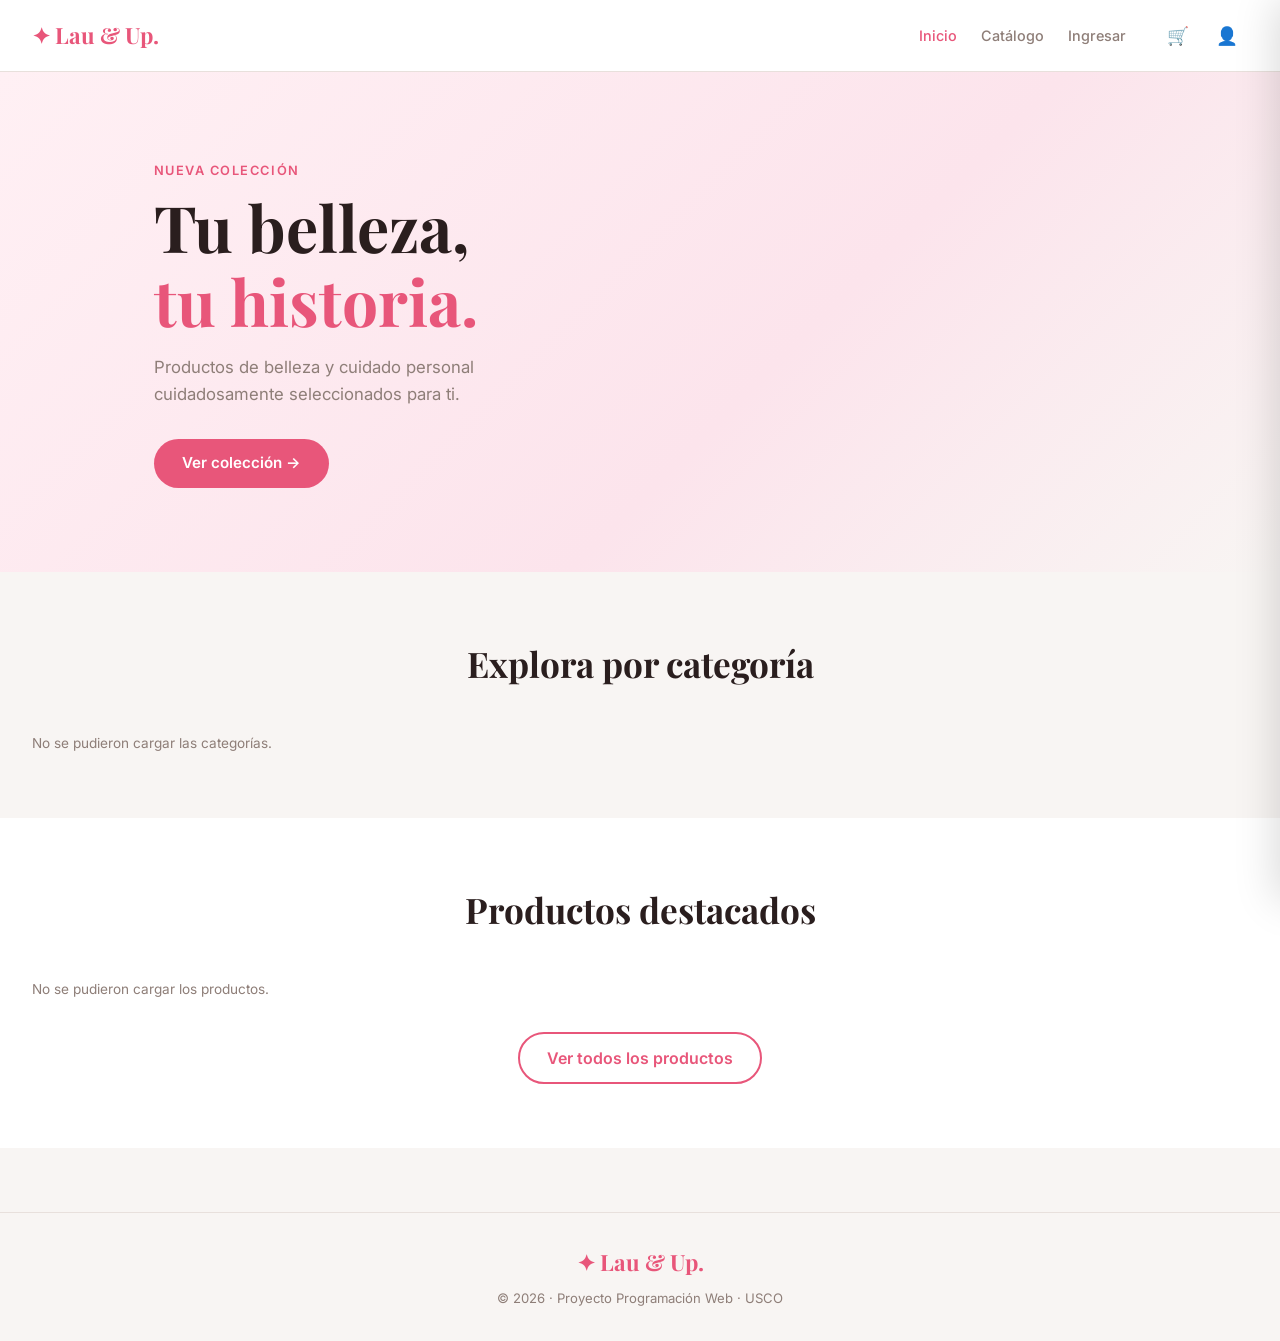
==== LauUp/src/main/resources/static/admin.html @ ffb1600c "feat: add admin panel and fix direccionEnvio syntax error - Add admin.html and admin.js for admin pa" ====
<!DOCTYPE html>
<html lang="es">
<head>
    <meta charset="UTF-8"/>
    <meta name="viewport" content="width=device-width, initial-scale=1.0"/>
    <title>Admin | Lau & Up.</title>
    <link rel="stylesheet" href="css/styles.css"/>
    <link href="https://fonts.googleapis.com/css2?family=Playfair+Display:wght@400;600;700&family=Inter:wght@300;400;500;600&display=swap" rel="stylesheet"/>
</head>
<body>

<header class="header">
    <div class="header-inner">
        <a href="index.html" class="logo">✦ Lau &amp; Up. <span class="admin-tag">ADMIN</span></a>
        <nav class="nav">
            <a href="index.html" class="nav-link">Ver tienda</a>
        </nav>
        <div class="header-actions">
            <button class="btn-outline" onclick="cerrarSesion()">Cerrar sesión</button>
        </div>
    </div>
</header>

<div class="admin-layout">

    <!-- Sidebar -->
    <aside class="admin-sidebar">
        <nav class="admin-nav">
            <a href="#" class="admin-link active" onclick="mostrarSeccion('productos')">📦 Productos</a>
            <a href="#" class="admin-link" onclick="mostrarSeccion('pedidos')">📋 Pedidos</a>
            <a href="#" class="admin-link" onclick="mostrarSeccion('categorias')">🏷️ Categorías</a>
        </nav>
    </aside>

    <main class="admin-main">

        <!-- ── PRODUCTOS ── -->
        <section id="sec-productos" class="admin-seccion">
            <div class="admin-sec-header">
                <h2>Gestión de Productos</h2>
                <button class="btn-primary" onclick="abrirModalProducto()">+ Nuevo producto</button>
            </div>
            <div class="tabla-wrap">
                <table class="admin-tabla">
                    <thead>
                        <tr>
                            <th>ID</th>
                            <th>Nombre</th>
                            <th>Categoría</th>
                            <th>Precio</th>
                            <th>Stock</th>
                            <th>Acciones</th>
                        </tr>
                    </thead>
                    <tbody id="tabla-productos"></tbody>
                </table>
            </div>
        </section>

        <!-- ── PEDIDOS ── -->
        <section id="sec-pedidos" class="admin-seccion" style="display:none">
            <div class="admin-sec-header">
                <h2>Gestión de Pedidos</h2>
            </div>
            <div class="tabla-wrap">
                <table class="admin-tabla">
                    <thead>
                        <tr>
                            <th>ID</th>
                            <th>Usuario</th>
                            <th>Total</th>
                            <th>Estado</th>
                            <th>Fecha</th>
                            <th>Cambiar estado</th>
                        </tr>
                    </thead>
                    <tbody id="tabla-pedidos"></tbody>
                </table>
            </div>
        </section>

        <!-- ── CATEGORIAS ── -->
        <section id="sec-categorias" class="admin-seccion" style="display:none">
            <div class="admin-sec-header">
                <h2>Gestión de Categorías</h2>
                <button class="btn-primary" onclick="abrirModalCategoria()">+ Nueva categoría</button>
            </div>
            <div class="tabla-wrap">
                <table class="admin-tabla">
                    <thead>
                        <tr>
                            <th>ID</th>
                            <th>Nombre</th>
                            <th>Descripción</th>
                        </tr>
                    </thead>
                    <tbody id="tabla-categorias"></tbody>
                </table>
            </div>
        </section>

    </main>
</div>

<!-- Modal producto -->
<div class="modal-overlay" id="modal-producto" style="display:none">
    <div class="modal modal-grande">
        <h3 id="modal-titulo">Nuevo producto</h3>
        <input type="hidden" id="prod-id"/>
        <div class="form-row">
            <label class="form-label">Nombre
                <input type="text" id="prod-nombre" class="form-input"/>
            </label>
            <label class="form-label">Precio (COP)
                <input type="number" id="prod-precio" class="form-input"/>
            </label>
        </div>
        <div class="form-row">
            <label class="form-label">Stock
                <input type="number" id="prod-stock" class="form-input"/>
            </label>
            <label class="form-label">Categoría
                <select id="prod-categoria" class="form-input"></select>
            </label>
        </div>
        <label class="form-label">Descripción
            <textarea id="prod-descripcion" class="form-input" rows="3"></textarea>
        </label>
        <label class="form-label">URL de imagen (opcional) <!-- no tengo imagenes en img, entonces lo coloco opcional por ahora-->
            <input type="text" id="prod-imagen" class="form-input" placeholder="https://..."/>
        </label>
        <div class="modal-actions">
            <button class="btn-outline" onclick="cerrarModalProducto()">Cancelar</button>
            <button class="btn-primary" onclick="guardarProducto()">Guardar</button>
        </div>
    </div>
</div>

<!-- Modal categoría -->
<div class="modal-overlay" id="modal-categoria" style="display:none">
    <div class="modal">
        <h3>Nueva categoría</h3>
        <label class="form-label">Nombre
            <input type="text" id="cat-nombre" class="form-input"/>
        </label>
        <label class="form-label">Descripción
            <input type="text" id="cat-descripcion" class="form-input"/>
        </label>
        <div class="modal-actions">
            <button class="btn-outline" onclick="cerrarModalCategoria()">Cancelar</button>
            <button class="btn-primary" onclick="guardarCategoria()">Guardar</button>
        </div>
    </div>
</div>

<script src="js/api.js"></script>
<script src="js/auth.js"></script>
<script src="js/admin.js"></script>
</body>
</html>
---- LauUp/src/main/resources/static/css/styles.css ----
/* ============================================================
   LAU UP — Estilos completos
   ============================================================ */

:root {
    --rosa:     #e8567a;
    --rosa-cl:  #fce4ec;
    --rosa-dk:  #c0395e;
    --gris-f:   #f8f5f3;
    --gris-m:   #e8e0dc;
    --gris-t:   #8e7e78;
    --negro:    #2a1e1e;
    --blanco:   #ffffff;
    --sombra:   0 4px 20px rgba(0,0,0,.08);
    --radio:    12px;
    --trans:    .25s ease;
    font-family: 'Inter', sans-serif;
}

*, *::before, *::after { box-sizing: border-box; margin: 0; padding: 0; }
body   { background: var(--gris-f); color: var(--negro); line-height: 1.6; }
a      { color: inherit; text-decoration: none; }
button { cursor: pointer; border: none; background: none; font: inherit; }
img    { max-width: 100%; display: block; }
input, select { font: inherit; }

h1, h2, h3 { font-family: 'Playfair Display', serif; }

/* __ Header ____________________________________________________ */
.header {
    position: sticky; top: 0; z-index: 100;
    background: rgba(255,255,255,.95);
    backdrop-filter: blur(8px);
    border-bottom: 1px solid var(--gris-m);
}
.header-inner {
    max-width: 1280px; margin: auto;
    display: flex; align-items: center; gap: 2rem;
    padding: .9rem 2rem;
}
.logo { font-family: 'Playfair Display', serif; font-size: 1.4rem; color: var(--rosa); font-weight: 700; }
.nav  { display: flex; align-items: center; gap: 1.5rem; margin-left: auto; }
.nav-link { font-size: .9rem; font-weight: 500; color: var(--gris-t); transition: color var(--trans); }
.nav-link:hover, .nav-link.active { color: var(--rosa); }
.header-actions { display: flex; align-items: center; gap: .5rem; }
.btn-icon {
    position: relative; padding: .45rem .6rem; border-radius: 8px;
    font-size: 1.1rem; transition: background var(--trans);
}
.btn-icon:hover { background: var(--rosa-cl); }
.badge {
    position: absolute; top: -4px; right: -4px;
    background: var(--rosa); color: #fff; font-size: .65rem; font-weight: 700;
    min-width: 18px; height: 18px; border-radius: 50%;
    display: flex; align-items: center; justify-content: center;
}

/* __ Botones ______________________________________________________ */
.btn-primary {
    display: inline-block; padding: .75rem 1.8rem;
    background: var(--rosa); color: #fff; border-radius: 50px;
    font-weight: 600; font-size: .95rem; transition: all var(--trans);
}
.btn-primary:hover { background: var(--rosa-dk); transform: translateY(-1px); box-shadow: 0 6px 20px rgba(232,86,122,.35); }
.btn-outline {
    display: inline-block; padding: .7rem 1.7rem;
    border: 2px solid var(--rosa); color: var(--rosa); border-radius: 50px;
    font-weight: 600; transition: all var(--trans);
}
.btn-outline:hover { background: var(--rosa); color: #fff; }
.btn-add {
    padding: .5rem 1rem; background: var(--rosa); color: #fff;
    border-radius: 50px; font-size: .8rem; font-weight: 600;
    transition: all var(--trans); white-space: nowrap;
}
.btn-add:hover:not(.disabled) { background: var(--rosa-dk); }
.btn-add.disabled { background: var(--gris-m); color: var(--gris-t); cursor: not-allowed; }
.w100 { width: 100%; text-align: center; }

/* ___ Hero __________________________________________________________________________ */
.hero {
    position: relative; overflow: hidden;
    min-height: 500px; display: flex; align-items: center;
    background: linear-gradient(135deg, #fff0f4 0%, #fce4ec 60%, #f8f5f3 100%);
    padding: 5rem 2rem;
}
.hero-content { max-width: 580px; margin: auto auto auto 10%; position: relative; z-index: 2; }
.hero-tag { font-size: .8rem; font-weight: 600; letter-spacing: .12em; text-transform: uppercase; color: var(--rosa); }
.hero-title { font-size: clamp(2.5rem, 5vw, 4rem); line-height: 1.15; margin: .5rem 0 1rem; color: var(--negro); }
.hero-title em { color: var(--rosa); font-style: normal; }
.hero-sub { font-size: 1.05rem; color: var(--gris-t); margin-bottom: 2rem; max-width: 420px; }

/* __ Secciones ____________________________________________________ */
.section     { max-width: 1280px; margin: auto; padding: 4rem 2rem; }
.section-alt { background: var(--blanco); max-width: 100%; }
.section-title { font-size: clamp(1.6rem, 3vw, 2.2rem); text-align: center; margin-bottom: 2.5rem; }

/* __ Skeleton ____________________________________________________ */
.skeleton-card {
    background: linear-gradient(90deg, var(--gris-m) 25%, #f0e8e4 50%, var(--gris-m) 75%);
    background-size: 200% 100%; animation: shimmer 1.4s infinite;
    border-radius: var(--radio); height: 220px;
}
@keyframes shimmer { 0%{background-position:200%}100%{background-position:-200%} }

/* __ Categorías ____________________________________________________ */
.categorias-grid {
    display: grid;
    grid-template-columns: repeat(auto-fit, minmax(180px, 1fr));
    gap: 1.2rem;
}
.cat-card {
    background: var(--blanco); border-radius: var(--radio);
    padding: 1.8rem 1.2rem; text-align: center;
    box-shadow: var(--sombra); transition: all var(--trans);
    border: 2px solid transparent;
}
.cat-card:hover { transform: translateY(-4px); border-color: var(--rosa); }
.cat-icon  { font-size: 2.2rem; margin-bottom: .7rem; display: block; }
.cat-nombre { font-size: 1rem; font-weight: 600; margin-bottom: .3rem; }
.cat-desc  { font-size: .8rem; color: var(--gris-t); }

/* __ Productos ____________________________________________________ */
.productos-grid {
    display: grid;
    grid-template-columns: repeat(auto-fill, minmax(240px, 1fr));
    gap: 1.5rem;
}
.producto-card {
    background: var(--blanco); border-radius: var(--radio);
    box-shadow: var(--sombra); overflow: hidden;
    transition: all var(--trans); display: flex; flex-direction: column;
}
.producto-card:hover { transform: translateY(-4px); box-shadow: 0 12px 40px rgba(0,0,0,.12); }
.producto-img {
    position: relative; height: 200px; overflow: hidden;
    background: var(--rosa-cl); display: flex; align-items: center; justify-content: center;
}
.producto-img img { width: 100%; height: 100%; object-fit: cover; }
.producto-img-placeholder { font-size: 4rem; opacity: .6; }
.badge-agotado {
    position: absolute; top: 10px; right: 10px;
    background: rgba(0,0,0,.6); color: #fff;
    font-size: .7rem; padding: .2rem .6rem; border-radius: 20px;
}
.producto-body   { padding: 1.2rem; flex: 1; display: flex; flex-direction: column; gap: .4rem; }
.producto-cat    { font-size: .72rem; font-weight: 600; color: var(--rosa); text-transform: uppercase; }
.producto-nombre { font-family: 'Playfair Display', serif; font-size: 1rem; line-height: 1.3; }
.producto-desc   { font-size: .8rem; color: var(--gris-t); flex: 1; }
.producto-footer { display: flex; align-items: center; justify-content: space-between; margin-top: auto; padding-top: .6rem; }
.producto-precio { font-size: 1.05rem; color: var(--rosa); }

/* __ Carrito ____________________________________________________ */
.overlay {
    display: none; position: fixed; inset: 0; background: rgba(0,0,0,.4);
    z-index: 200; backdrop-filter: blur(2px);
}
.overlay.visible { display: block; }
.carrito-panel {
    position: fixed; right: -420px; top: 0; bottom: 0; width: 420px;
    background: var(--blanco); z-index: 201; box-shadow: -4px 0 40px rgba(0,0,0,.15);
    display: flex; flex-direction: column; transition: right .3s ease;
}
.carrito-panel.open { right: 0; }
.carrito-header { display: flex; align-items: center; justify-content: space-between; padding: 1.5rem; border-bottom: 1px solid var(--gris-m); }
.carrito-header h3 { font-family: 'Playfair Display', serif; font-size: 1.3rem; }
.btn-cerrar { font-size: 1.2rem; color: var(--gris-t); transition: color var(--trans); }
.btn-cerrar:hover { color: var(--rosa); }
.carrito-items { flex: 1; overflow-y: auto; padding: 1rem; }
.carrito-vacio { display: flex; flex-direction: column; align-items: center; justify-content: center; gap: 1rem; height: 100%; text-align: center; color: var(--gris-t); }
.carrito-item { display: flex; align-items: center; gap: .8rem; padding: .8rem 0; border-bottom: 1px solid var(--gris-m); }
.ci-info    { flex: 1; }
.ci-nombre  { font-size: .9rem; font-weight: 500; }
.ci-precio  { font-size: .8rem; color: var(--rosa); }
.ci-controles { display: flex; align-items: center; gap: .5rem; }
.ci-controles button { width: 28px; height: 28px; border-radius: 50%; background: var(--gris-m); font-weight: 700; }
.ci-controles button:hover { background: var(--rosa); color: #fff; }
.ci-quitar { color: var(--gris-t); font-size: .9rem; }
.ci-quitar:hover { color: var(--rosa); }
.carrito-footer { padding: 1.5rem; border-top: 1px solid var(--gris-m); }
.carrito-total { display: flex; justify-content: space-between; margin-bottom: 1rem; font-size: 1.1rem; }

/* __ Modal ____________________________________________________ */
.modal-overlay {
    position: fixed; inset: 0; background: rgba(0,0,0,.5);
    z-index: 300; display: flex; align-items: center; justify-content: center;
}
.modal { background: var(--blanco); border-radius: 16px; padding: 2rem; width: 420px; max-width: 95vw; }
.modal h3 { font-family: 'Playfair Display', serif; font-size: 1.4rem; margin-bottom: 1.5rem; }
.modal-actions { display: flex; gap: 1rem; margin-top: 1.5rem; }

/* __ Forms ____________________________________________________ */
.form-label { display: flex; flex-direction: column; gap: .4rem; font-size: .85rem; font-weight: 500; margin-bottom: .9rem; }
.form-input { padding: .7rem 1rem; border: 1.5px solid var(--gris-m); border-radius: 8px; font-size: .95rem; transition: border var(--trans); }
.form-input:focus { outline: none; border-color: var(--rosa); }
.form-input:disabled { background: var(--gris-f); color: var(--gris-t); }
.form-row { display: grid; grid-template-columns: 1fr 1fr; gap: 1rem; }

/* __ Auth ____________________________________________________ */
.auth-body { display: flex; align-items: center; justify-content: center; min-height: 100vh; padding: 2rem; }
.auth-container { background: var(--blanco); border-radius: 20px; padding: 2.5rem; width: 460px; max-width: 100%; box-shadow: var(--sombra); }
.auth-tabs { display: flex; margin-bottom: 2rem; border: 1.5px solid var(--gris-m); border-radius: 50px; overflow: hidden; }
.auth-tab { flex: 1; padding: .7rem; font-weight: 600; font-size: .9rem; color: var(--gris-t); transition: all var(--trans); }
.auth-tab.active { background: var(--rosa); color: #fff; }
.auth-title { font-size: 1.5rem; margin-bottom: 1.5rem; }
.auth-switch { text-align: center; font-size: .85rem; color: var(--gris-t); margin-top: 1rem; }
.auth-switch a { color: var(--rosa); font-weight: 600; }

/* __ Alerts ____________________________________________________ */
.alert-error   { background: #fff0f0; border: 1px solid #fca5a5; color: #b91c1c; padding: .7rem 1rem; border-radius: 8px; font-size: .85rem; margin-bottom: 1rem; }
.alert-success { background: #f0fff4; border: 1px solid #86efac; color: #15803d; padding: .7rem 1rem; border-radius: 8px; font-size: .85rem; margin-bottom: 1rem; }

/* ___ Toast ____________________________________________________ */
.toast {
    position: fixed; bottom: 2rem; left: 50%; transform: translateX(-50%) translateY(60px);
    background: var(--negro); color: #fff; padding: .8rem 1.6rem;
    border-radius: 50px; font-size: .9rem; z-index: 999;
    transition: transform .3s ease, opacity .3s ease; opacity: 0;
}
.toast.show { transform: translateX(-50%) translateY(0); opacity: 1; }

/* __ Catálogo layout ____________________________________________________ */
.catalogo-layout { display: flex; gap: 0; min-height: 80vh; max-width: 1280px; margin: 2rem auto; padding: 0 2rem; }
.sidebar { width: 240px; flex-shrink: 0; padding-right: 2rem; }
.sidebar-title { font-size: 1.1rem; margin-bottom: 1.5rem; padding-bottom: .8rem; border-bottom: 2px solid var(--rosa-cl); }
.filtro-grupo { margin-bottom: 1.5rem; }
.filtro-label { font-size: .8rem; font-weight: 600; text-transform: uppercase; color: var(--gris-t); margin-bottom: .6rem; display: block; }
.radio-label  { display: flex; align-items: center; gap: .5rem; font-size: .85rem; padding: .4rem 0; cursor: pointer; }
.radio-label input { accent-color: var(--rosa); }
.input-search { width: 100%; padding: .6rem .9rem; border: 1.5px solid var(--gris-m); border-radius: 8px; font-size: .85rem; }
.input-search:focus { outline: none; border-color: var(--rosa); }
.select-orden { width: 100%; padding: .6rem .9rem; border: 1.5px solid var(--gris-m); border-radius: 8px; }
.catalogo-main { flex: 1; }
.resultado-count { color: var(--gris-t); font-size: .85rem; margin-bottom: 1.2rem; }

/* __ Perfil ____________________________________________________ */
.perfil-layout { display: flex; gap: 2rem; max-width: 1100px; margin: 2rem auto; padding: 0 2rem; }
.perfil-sidebar { width: 240px; flex-shrink: 0; background: var(--blanco); border-radius: var(--radio); padding: 2rem; box-shadow: var(--sombra); text-align: center; height: fit-content; }
.perfil-avatar { font-size: 3rem; margin-bottom: 1rem; }
.text-muted { color: var(--gris-t); font-size: .85rem; }
.perfil-nav { display: flex; flex-direction: column; gap: .3rem; margin-top: 1.5rem; text-align: left; }
.perfil-link { padding: .6rem .8rem; border-radius: 8px; font-size: .9rem; font-weight: 500; color: var(--gris-t); transition: all var(--trans); }
.perfil-link:hover, .perfil-link.active { background: var(--rosa-cl); color: var(--rosa); }
.perfil-link.peligro:hover { background: #fff0f0; color: #b91c1c; }
.perfil-main { flex: 1; background: var(--blanco); border-radius: var(--radio); padding: 2rem; box-shadow: var(--sombra); }

/* __ Pedidos ____________________________________________________ */
.pedido-card { border: 1.5px solid var(--gris-m); border-radius: var(--radio); padding: 1.2rem; margin-bottom: 1rem; }
.pedido-header { display: flex; justify-content: space-between; align-items: center; margin-bottom: .4rem; }
.pedido-items  { margin: .8rem 0; padding: .8rem 0; border-top: 1px solid var(--gris-m); border-bottom: 1px solid var(--gris-m); }
.pedido-item   { display: flex; justify-content: space-between; font-size: .85rem; padding: .2rem 0; }
.pedido-total  { text-align: right; margin-top: .5rem; }
.badge-estado  { font-size: .72rem; font-weight: 700; padding: .25rem .7rem; border-radius: 20px; text-transform: uppercase; }
.estado-pendiente  { background: #fff7ed; color: #c2410c; }
.estado-pagado     { background: #f0fdf4; color: #166534; }
.estado-enviado    { background: #eff6ff; color: #1d4ed8; }
.estado-entregado  { background: #f0fdf4; color: #166534; }
.estado-cancelado  { background: #fff0f0; color: #b91c1c; }

/* __ Footer ____________________________________________________ */
.footer { border-top: 1px solid var(--gris-m); padding: 2rem; margin-top: 4rem; }
.footer-inner { max-width: 1280px; margin: auto; text-align: center; }
.footer-inner p { font-size: .82rem; color: var(--gris-t); margin-top: .4rem; }

/* __ Responsive ____________________________________________________ */
@media (max-width: 768px) {
    .hero-content { margin-left: 1rem; }
    .catalogo-layout { flex-direction: column; }
    .sidebar { width: 100%; padding-right: 0; }
    .perfil-layout { flex-direction: column; }
    .perfil-sidebar { width: 100%; }
    .form-row { grid-template-columns: 1fr; }
    .carrito-panel { width: 100%; right: -100%; }
    .header-inner { padding: .8rem 1rem; }
}
/* __ Boton Cancelar Pedido _____________________________________________*/
.pedido-footer-row {
    display: flex;
    justify-content: space-between;
    align-items: center;
    margin-top: .5rem;
}
.btn-cancelar {
    padding: .45rem 1rem;
    background: transparent;
    border: 1.5px solid #b91c1c;
    color: #b91c1c;
    border-radius: 50px;
    font-size: .8rem;
    font-weight: 600;
    cursor: pointer;
    transition: all var(--trans);
}
.btn-cancelar:hover {
    background: #b91c1c;
    color: #fff;
}
/**/
/* __ Admin ____________________________________________________________________________ */
/* __ Los que siguen son de admin, yo señalo hasta donde ________*/
.admin-tag {
    font-size: .6rem; font-weight: 700; background: var(--rosa);
    color: #fff; padding: .15rem .5rem; border-radius: 20px;
    vertical-align: middle; margin-left: .4rem;
}
.admin-layout {
    display: flex; min-height: calc(100vh - 60px);
}
.admin-sidebar {
    width: 220px; flex-shrink: 0;
    background: var(--blanco); border-right: 1px solid var(--gris-m);
    padding: 2rem 1rem;
}
.admin-nav { display: flex; flex-direction: column; gap: .3rem; }
.admin-link {
    padding: .7rem 1rem; border-radius: 8px;
    font-size: .9rem; font-weight: 500; color: var(--gris-t);
    transition: all var(--trans); display: block;
}
.admin-link:hover, .admin-link.active {
    background: var(--rosa-cl); color: var(--rosa);
}
.admin-main { flex: 1; padding: 2rem; }
.admin-seccion { max-width: 1100px; }
.admin-sec-header {
    display: flex; justify-content: space-between;
    align-items: center; margin-bottom: 1.5rem;
}
.admin-sec-header h2 { font-size: 1.5rem; }

/* __ Tabla ____________________________________ */
.tabla-wrap { overflow-x: auto; }
.admin-tabla {
    width: 100%; border-collapse: collapse;
    background: var(--blanco); border-radius: var(--radio);
    overflow: hidden; box-shadow: var(--sombra);
}
.admin-tabla thead { background: var(--rosa); color: #fff; }
.admin-tabla th { padding: .9rem 1rem; text-align: left; font-size: .85rem; font-weight: 600; }
.admin-tabla td { padding: .8rem 1rem; font-size: .85rem; border-bottom: 1px solid var(--gris-m); }
.admin-tabla tr:last-child td { border-bottom: none; }
.admin-tabla tr:hover td { background: var(--gris-f); }

/* __ Botones tabla ____________________________________ */
.acciones { display: flex; gap: .5rem; }
.btn-editar {
    padding: .35rem .8rem; border-radius: 20px;
    background: #eff6ff; color: #1d4ed8;
    font-size: .75rem; font-weight: 600;
    border: 1px solid #bfdbfe; transition: all var(--trans);
}
.btn-editar:hover { background: #1d4ed8; color: #fff; }
.btn-eliminar {
    padding: .35rem .8rem; border-radius: 20px;
    background: #fff0f0; color: #b91c1c;
    font-size: .75rem; font-weight: 600;
    border: 1px solid #fca5a5; transition: all var(--trans);
}
.btn-eliminar:hover { background: #b91c1c; color: #fff; }

/* __ Stock bajo ____________________________________ */
.stock-bajo { color: #b91c1c; font-weight: 700; }

/* __ Select estado pedido ____________________________________ */
.select-estado {
    padding: .35rem .6rem; border-radius: 8px;
    border: 1.5px solid var(--gris-m); font-size: .8rem;
    transition: border var(--trans);
}
.select-estado:focus { outline: none; border-color: var(--rosa); }

/* __ Modal grande ____________________________________ */
.modal-grande { width: 580px; }
.modal-grande textarea { resize: vertical; }
/* __ Hasta aca termina el panel de admin.html_____________________________________________*/
/**/
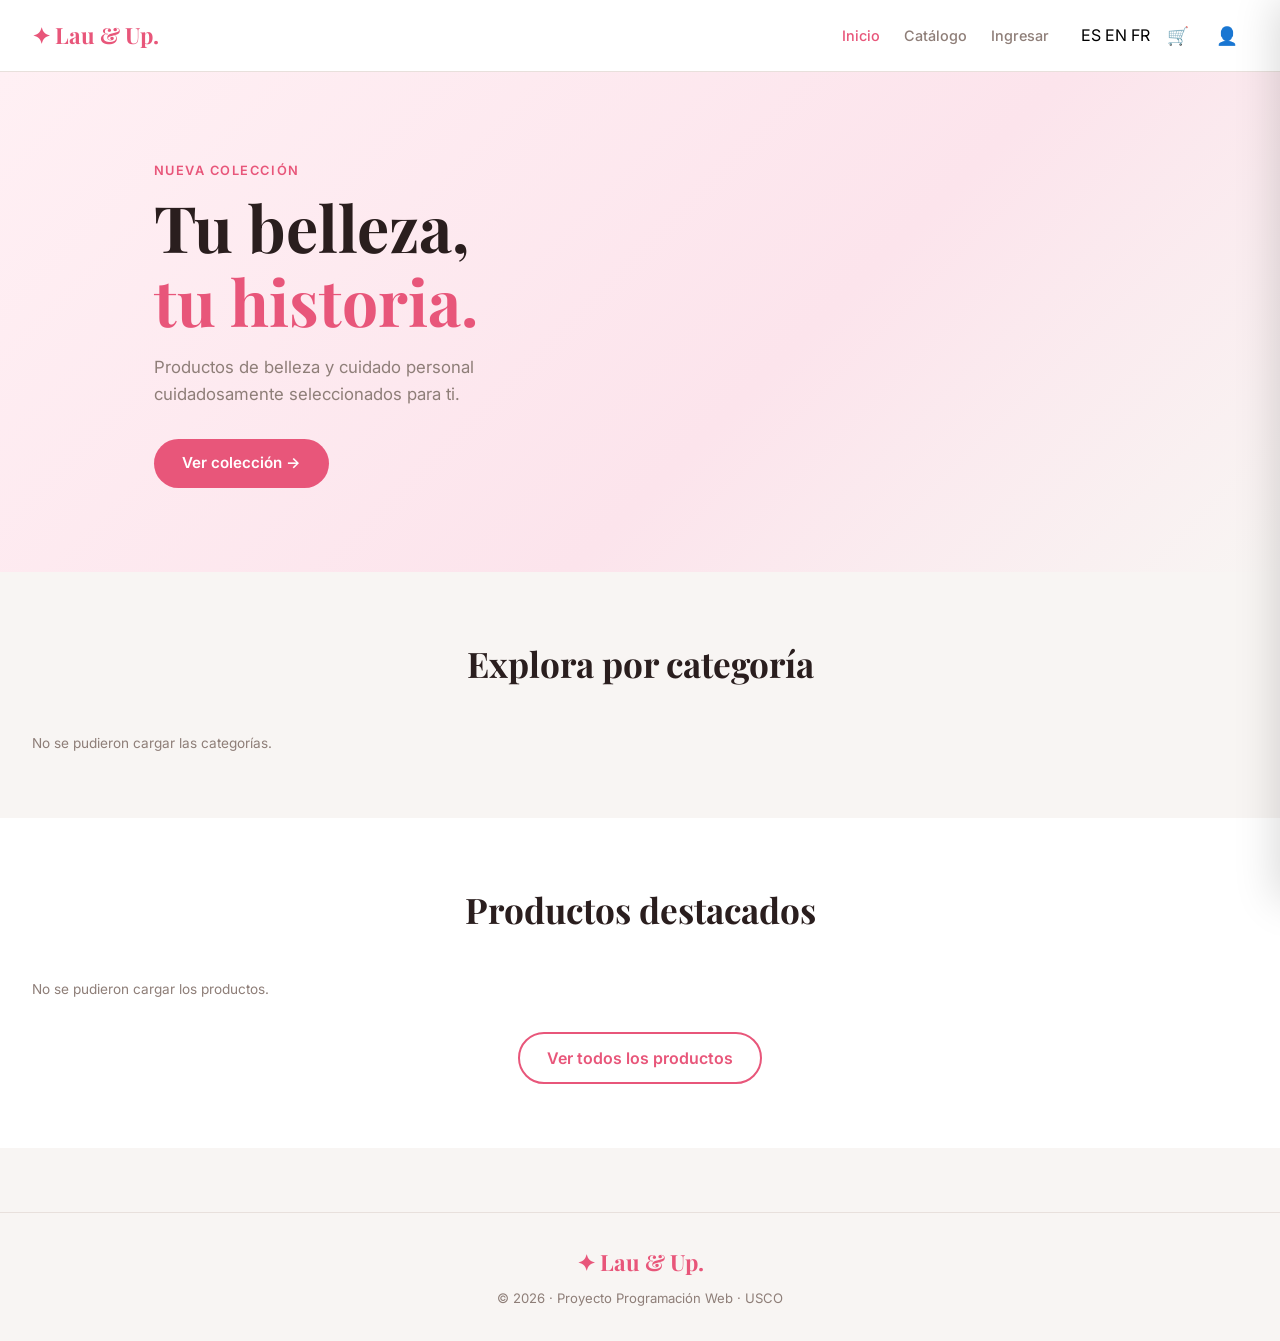
==== commit 439497f0: "feat: add i18n support for (es, en, fr) - Support 3 languages: Spanish (es), English (en) and French" ====
--- a/LauUp/src/main/resources/static/admin.html
+++ b/LauUp/src/main/resources/static/admin.html
@@ -16,7 +16,12 @@
             <a href="index.html" class="nav-link">Ver tienda</a>
         </nav>
         <div class="header-actions">
-            <button class="btn-outline" onclick="cerrarSesion()">Cerrar sesión</button>
+            <div class="lang-selector">
+        		<button class="lang-btn active" data-lang="es" onclick="I18N.cambiar('es')">ES</button>
+       			<button class="lang-btn" data-lang="en" onclick="I18N.cambiar('en')">EN</button>
+       			<button class="lang-btn" data-lang="fr" onclick="I18N.cambiar('fr')">FR</button>
+    		</div>
+            <button class="btn-outline" onclick="cerrarSesion()" data-i18n="perfil.cerrar">Cerrar sesión</button>
         </div>
     </div>
 </header>
@@ -26,9 +31,9 @@
     <!-- Sidebar -->
     <aside class="admin-sidebar">
         <nav class="admin-nav">
-            <a href="#" class="admin-link active" onclick="mostrarSeccion('productos')">📦 Productos</a>
-            <a href="#" class="admin-link" onclick="mostrarSeccion('pedidos')">📋 Pedidos</a>
-            <a href="#" class="admin-link" onclick="mostrarSeccion('categorias')">🏷️ Categorías</a>
+            <a href="#" class="admin-link active" onclick="mostrarSeccion('productos')" data-i18n="admin.productos">📦 Productos</a>
+            <a href="#" class="admin-link" onclick="mostrarSeccion('pedidos')" data-i18n="admin.pedidos">📋 Pedidos</a>
+            <a href="#" class="admin-link" onclick="mostrarSeccion('categorias')" data-i18n="admin.categorias">🏷️ Categorías</a>
         </nav>
     </aside>
 
@@ -37,19 +42,18 @@
         <!-- ── PRODUCTOS ── -->
         <section id="sec-productos" class="admin-seccion">
             <div class="admin-sec-header">
-                <h2>Gestión de Productos</h2>
-                <button class="btn-primary" onclick="abrirModalProducto()">+ Nuevo producto</button>
+                <h2 data-i18n="admin.gestionProductos">Gestión de Productos</h2>
+                <button class="btn-primary" onclick="abrirModalProducto()" data-i18n="admin.nuevoProducto">+ Nuevo producto</button>
             </div>
             <div class="tabla-wrap">
                 <table class="admin-tabla">
                     <thead>
                         <tr>
-                            <th>ID</th>
-                            <th>Nombre</th>
-                            <th>Categoría</th>
-                            <th>Precio</th>
-                            <th>Stock</th>
-                            <th>Acciones</th>
+                            <th data-i18n="admin.nombre">Nombre</th>
+							<th data-i18n="admin.categoria">Categoría</th>
+							<th data-i18n="admin.precio">Precio</th>
+							<th data-i18n="admin.stock">Stock</th>
+							<th data-i18n="admin.acciones">Acciones</th>
                         </tr>
                     </thead>
                     <tbody id="tabla-productos"></tbody>
@@ -60,18 +64,18 @@
         <!-- ── PEDIDOS ── -->
         <section id="sec-pedidos" class="admin-seccion" style="display:none">
             <div class="admin-sec-header">
-                <h2>Gestión de Pedidos</h2>
+                <h2 data-i18n="admin.gestionPedidos">Gestión de Pedidos</h2>
             </div>
             <div class="tabla-wrap">
                 <table class="admin-tabla">
                     <thead>
                         <tr>
                             <th>ID</th>
-                            <th>Usuario</th>
-                            <th>Total</th>
-                            <th>Estado</th>
-                            <th>Fecha</th>
-                            <th>Cambiar estado</th>
+                            <th data-i18n="admin.usuario">Usuario</th>
+                            <th data-i18n="admin.total">Total</th>
+                            <th data-i18n="admin.estado">Estado</th>
+                            <th data-i18n="admin.fecha">Fecha</th>
+                            <th data-i18n="admin.cambiarEstado">Cambiar estado</th>
                         </tr>
                     </thead>
                     <tbody id="tabla-pedidos"></tbody>
@@ -82,16 +86,16 @@
         <!-- ── CATEGORIAS ── -->
         <section id="sec-categorias" class="admin-seccion" style="display:none">
             <div class="admin-sec-header">
-                <h2>Gestión de Categorías</h2>
-                <button class="btn-primary" onclick="abrirModalCategoria()">+ Nueva categoría</button>
+                <h2 data-i18n="admin.gestionCategorias">Gestión de Categorías</h2>
+                <button class="btn-primary" onclick="abrirModalCategoria()" data-i18n="admin.nuevaCategoria">+ Nueva categoría</button>
             </div>
             <div class="tabla-wrap">
                 <table class="admin-tabla">
                     <thead>
                         <tr>
                             <th>ID</th>
-                            <th>Nombre</th>
-                            <th>Descripción</th>
+                            <th data-i18n="admin.nombre">Nombre</th>
+                            <th data-i18n="admin.descripcion">Descripción</th>
                         </tr>
                     </thead>
                     <tbody id="tabla-categorias"></tbody>
@@ -108,30 +112,30 @@
         <h3 id="modal-titulo">Nuevo producto</h3>
         <input type="hidden" id="prod-id"/>
         <div class="form-row">
-            <label class="form-label">Nombre
+            <label class="form-label" data-i18n="admin.nombre">Nombre
                 <input type="text" id="prod-nombre" class="form-input"/>
             </label>
-            <label class="form-label">Precio (COP)
+            <label class="form-label" data-i18n="admin.precio">Precio (COP)
                 <input type="number" id="prod-precio" class="form-input"/>
             </label>
         </div>
         <div class="form-row">
-            <label class="form-label">Stock
+            <label class="form-label" data-i18n="admin.stock">Stock
                 <input type="number" id="prod-stock" class="form-input"/>
             </label>
-            <label class="form-label">Categoría
+            <label class="form-label" data-i18n="admin.categoria">Categoría
                 <select id="prod-categoria" class="form-input"></select>
             </label>
         </div>
-        <label class="form-label">Descripción
+        <label class="form-label" data-i18n="admin.descripcion">Descripción
             <textarea id="prod-descripcion" class="form-input" rows="3"></textarea>
         </label>
-        <label class="form-label">URL de imagen (opcional) <!-- no tengo imagenes en img, entonces lo coloco opcional por ahora-->
+        <label class="form-label" data-i18n="admin.imagen">URL de imagen (opcional) <!-- no tengo imagenes en img, entonces lo coloco opcional por ahora-->
             <input type="text" id="prod-imagen" class="form-input" placeholder="https://..."/>
         </label>
         <div class="modal-actions">
-            <button class="btn-outline" onclick="cerrarModalProducto()">Cancelar</button>
-            <button class="btn-primary" onclick="guardarProducto()">Guardar</button>
+            <button class="btn-outline" onclick="cerrarModalProducto()" data-i18n="checkout.cancelar">Cancelar</button>
+            <button class="btn-primary" onclick="guardarProducto()" data-i18n="perfil.guardar">Guardar</button>
         </div>
     </div>
 </div>
@@ -140,10 +144,10 @@
 <div class="modal-overlay" id="modal-categoria" style="display:none">
     <div class="modal">
         <h3>Nueva categoría</h3>
-        <label class="form-label">Nombre
+        <label class="form-label" data-i18n="admin.nombre">Nombre
             <input type="text" id="cat-nombre" class="form-input"/>
         </label>
-        <label class="form-label">Descripción
+        <label class="form-label" data-i18n="admin.descripcion">Descripción
             <input type="text" id="cat-descripcion" class="form-input"/>
         </label>
         <div class="modal-actions">
@@ -153,6 +157,7 @@
     </div>
 </div>
 
+<script src="js/i18n.js"></script>
 <script src="js/api.js"></script>
 <script src="js/auth.js"></script>
 <script src="js/admin.js"></script>
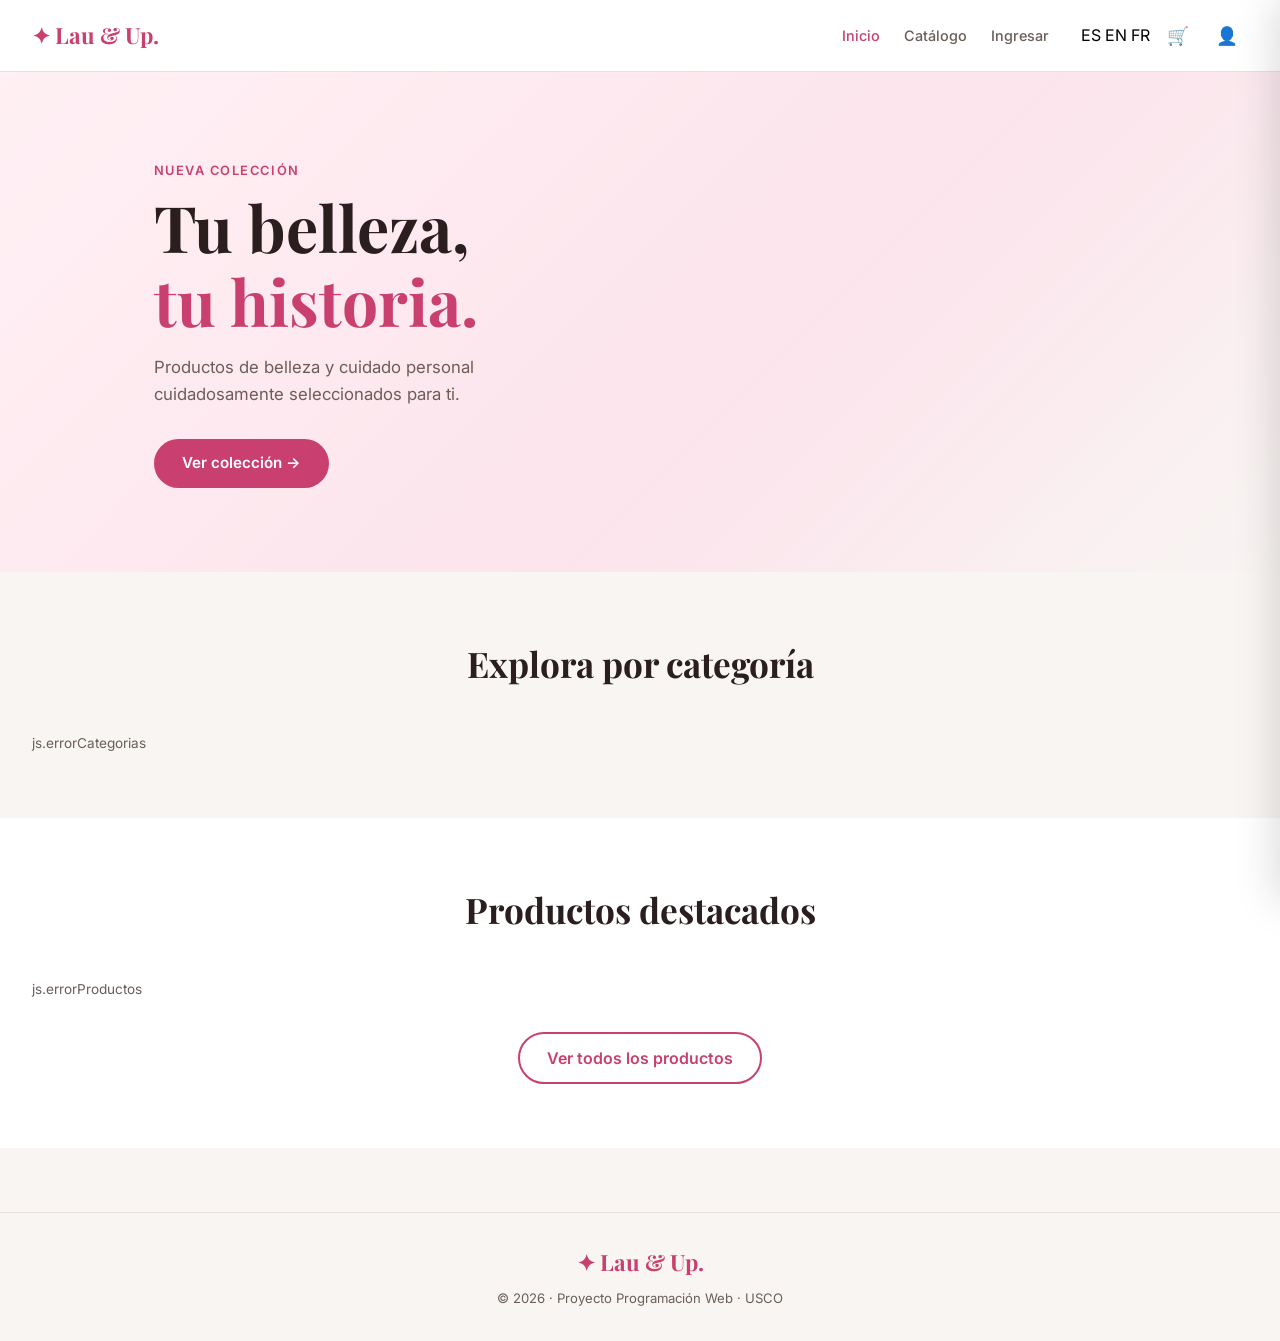
==== commit 374b03e5: "feat: extend i18n support to js controllers - Controllers now return localized messages based on req" ====
--- a/LauUp/src/main/resources/static/admin.html
+++ b/LauUp/src/main/resources/static/admin.html
@@ -8,8 +8,9 @@
     <link href="https://fonts.googleapis.com/css2?family=Playfair+Display:wght@400;600;700&family=Inter:wght@300;400;500;600&display=swap" rel="stylesheet"/>
 </head>
 <body>
+<a href="#contenido-principal" class="skip-link">Saltar al contenido</a>
 
-<header class="header">
+<header class="header" role="banner">
     <div class="header-inner">
         <a href="index.html" class="logo">✦ Lau &amp; Up. <span class="admin-tag">ADMIN</span></a>
         <nav class="nav">
@@ -21,39 +22,41 @@
        			<button class="lang-btn" data-lang="en" onclick="I18N.cambiar('en')">EN</button>
        			<button class="lang-btn" data-lang="fr" onclick="I18N.cambiar('fr')">FR</button>
     		</div>
-            <button class="btn-outline" onclick="cerrarSesion()" data-i18n="perfil.cerrar">Cerrar sesión</button>
+            <button class="btn-outline" onclick="cerrarSesion()"><span data-i18n="perfil.cerrar">Cerrar sesión</span></button>
         </div>
     </div>
 </header>
 
+<main role="main" id="contenido-principal">
 <div class="admin-layout">
 
     <!-- Sidebar -->
-    <aside class="admin-sidebar">
-        <nav class="admin-nav">
-            <a href="#" class="admin-link active" onclick="mostrarSeccion('productos')" data-i18n="admin.productos">📦 Productos</a>
-            <a href="#" class="admin-link" onclick="mostrarSeccion('pedidos')" data-i18n="admin.pedidos">📋 Pedidos</a>
-            <a href="#" class="admin-link" onclick="mostrarSeccion('categorias')" data-i18n="admin.categorias">🏷️ Categorías</a>
+    <aside class="admin-sidebar" role="complementary" aria-label="Menú de administración">
+        <nav class="admin-nav" aria-label="Navegación del administrador">
+            <a href="#" class="admin-link active" aria-current="page" onclick="mostrarSeccion('productos')" data-i18n="admin.productos">📦 Productos</a>
+            <a href="#" class="admin-link" aria-current="page" onclick="mostrarSeccion('pedidos')" data-i18n="admin.pedidos">📋 Pedidos</a>
+            <a href="#" class="admin-link" aria-current="page" onclick="mostrarSeccion('categorias')" data-i18n="admin.categorias">🏷️ Categorías</a>
         </nav>
     </aside>
 
     <main class="admin-main">
 
         <!-- ── PRODUCTOS ── -->
-        <section id="sec-productos" class="admin-seccion">
+        <section id="sec-productos" class="admin-seccion" aria-labelledby="titulo-productos">
             <div class="admin-sec-header">
-                <h2 data-i18n="admin.gestionProductos">Gestión de Productos</h2>
-                <button class="btn-primary" onclick="abrirModalProducto()" data-i18n="admin.nuevoProducto">+ Nuevo producto</button>
+                <h2 id="titulo-productos"><span data-i18n="admin.gestionProductos">Gestión de Productos</span></h2>
+                <button class="btn-primary" onclick="abrirModalProducto()"><span data-i18n="admin.nuevoProducto">+ Nuevo producto</span></button>
             </div>
             <div class="tabla-wrap">
-                <table class="admin-tabla">
+                <table class="admin-tabla" role="table" aria-label="Lista de productos">
                     <thead>
                         <tr>
-                            <th data-i18n="admin.nombre">Nombre</th>
-							<th data-i18n="admin.categoria">Categoría</th>
-							<th data-i18n="admin.precio">Precio</th>
-							<th data-i18n="admin.stock">Stock</th>
-							<th data-i18n="admin.acciones">Acciones</th>
+                        	<th>ID</th>
+                            <th ><span data-i18n="admin.nombre">Nombre</span></th>
+							<th ><span data-i18n="admin.categoria">Categoría</span></th>
+							<th ><span data-i18n="admin.precio">Precio</span></th>
+							<th ><span data-i18n="admin.stock">Stock</span></th>
+							<th ><span data-i18n="admin.acciones">Acciones</span></th>
                         </tr>
                     </thead>
                     <tbody id="tabla-productos"></tbody>
@@ -62,20 +65,20 @@
         </section>
 
         <!-- ── PEDIDOS ── -->
-        <section id="sec-pedidos" class="admin-seccion" style="display:none">
+        <section id="sec-pedidos" class="admin-seccion" style="display:none" aria-labelledby="titulo-pedidos">
             <div class="admin-sec-header">
-                <h2 data-i18n="admin.gestionPedidos">Gestión de Pedidos</h2>
+                <h2 id="titulo-pedidos"><span data-i18n="admin.gestionPedidos">Gestión de Pedidos</span></h2>
             </div>
             <div class="tabla-wrap">
-                <table class="admin-tabla">
+                <table class="admin-tabla" role="table" aria-label="Lista de pedidos">
                     <thead>
                         <tr>
                             <th>ID</th>
-                            <th data-i18n="admin.usuario">Usuario</th>
-                            <th data-i18n="admin.total">Total</th>
-                            <th data-i18n="admin.estado">Estado</th>
-                            <th data-i18n="admin.fecha">Fecha</th>
-                            <th data-i18n="admin.cambiarEstado">Cambiar estado</th>
+                            <th ><span data-i18n="admin.usuario">Usuario</span></th>
+                            <th ><span data-i18n="admin.total">Total</span></th>
+                            <th ><span data-i18n="admin.estado">Estado</span></th>
+                            <th ><span data-i18n="admin.fecha">Fecha</span></th>
+                            <th ><span data-i18n="admin.cambiarEstado">Cambiar estado</span></th>
                         </tr>
                     </thead>
                     <tbody id="tabla-pedidos"></tbody>
@@ -84,18 +87,18 @@
         </section>
 
         <!-- ── CATEGORIAS ── -->
-        <section id="sec-categorias" class="admin-seccion" style="display:none">
+        <section id="sec-categorias" class="admin-seccion" style="display:none" aria-labelledby="titulo-categorias">
             <div class="admin-sec-header">
-                <h2 data-i18n="admin.gestionCategorias">Gestión de Categorías</h2>
-                <button class="btn-primary" onclick="abrirModalCategoria()" data-i18n="admin.nuevaCategoria">+ Nueva categoría</button>
+                <h2 id="titulo-categorias"><span data-i18n="admin.gestionCategorias">Gestión de Categorías</span></h2>
+                <button class="btn-primary" onclick="abrirModalCategoria()"><span data-i18n="admin.nuevaCategoria">+ Nueva categoría</span></button>
             </div>
             <div class="tabla-wrap">
-                <table class="admin-tabla">
+                <table class="admin-tabla" role="table" aria-label="Lista de categorías">
                     <thead>
                         <tr>
                             <th>ID</th>
-                            <th data-i18n="admin.nombre">Nombre</th>
-                            <th data-i18n="admin.descripcion">Descripción</th>
+                            <th ><span data-i18n="admin.nombre">Nombre</span></th>
+                            <th ><span data-i18n="admin.descripcion">Descripción</span></th>
                         </tr>
                     </thead>
                     <tbody id="tabla-categorias"></tbody>
@@ -107,47 +110,47 @@
 </div>
 
 <!-- Modal producto -->
-<div class="modal-overlay" id="modal-producto" style="display:none">
+<div class="modal-overlay" id="modal-producto" style="display:none" role="dialog" aria-modal="true" aria-labelledby="modal-titulo">
     <div class="modal modal-grande">
         <h3 id="modal-titulo">Nuevo producto</h3>
         <input type="hidden" id="prod-id"/>
         <div class="form-row">
-            <label class="form-label" data-i18n="admin.nombre">Nombre
+            <label class="form-label"><span data-i18n="admin.nombre">Nombre</span>
                 <input type="text" id="prod-nombre" class="form-input"/>
             </label>
-            <label class="form-label" data-i18n="admin.precio">Precio (COP)
+            <label class="form-label"><span data-i18n="admin.precio">Precio (COP)</span>
                 <input type="number" id="prod-precio" class="form-input"/>
             </label>
         </div>
         <div class="form-row">
-            <label class="form-label" data-i18n="admin.stock">Stock
+            <label class="form-label"><span data-i18n="admin.stock">Stock</span>
                 <input type="number" id="prod-stock" class="form-input"/>
             </label>
-            <label class="form-label" data-i18n="admin.categoria">Categoría
+            <label class="form-label"><span data-i18n="admin.categoria">Categoría</span>
                 <select id="prod-categoria" class="form-input"></select>
             </label>
         </div>
-        <label class="form-label" data-i18n="admin.descripcion">Descripción
+        <label class="form-label"><span data-i18n="admin.descripcion">Descripción</span>
             <textarea id="prod-descripcion" class="form-input" rows="3"></textarea>
         </label>
-        <label class="form-label" data-i18n="admin.imagen">URL de imagen (opcional) <!-- no tengo imagenes en img, entonces lo coloco opcional por ahora-->
+        <label class="form-label"><span data-i18n="admin.imagen">URL de imagen (opcional)</span> <!-- no tengo imagenes en img, entonces lo coloco opcional por ahora-->
             <input type="text" id="prod-imagen" class="form-input" placeholder="https://..."/>
         </label>
         <div class="modal-actions">
-            <button class="btn-outline" onclick="cerrarModalProducto()" data-i18n="checkout.cancelar">Cancelar</button>
-            <button class="btn-primary" onclick="guardarProducto()" data-i18n="perfil.guardar">Guardar</button>
+            <button class="btn-outline" onclick="cerrarModalProducto()"><span data-i18n="checkout.cancelar">Cancelar</span></button>
+            <button class="btn-primary" onclick="guardarProducto()"><span data-i18n="perfil.guardar">Guardar</span></button>
         </div>
     </div>
 </div>
 
 <!-- Modal categoría -->
-<div class="modal-overlay" id="modal-categoria" style="display:none">
+<div class="modal-overlay" id="modal-categoria" style="display:none" role="dialog" aria-modal="true" aria-labelledby="titulo-modal-cat">
     <div class="modal">
-        <h3>Nueva categoría</h3>
-        <label class="form-label" data-i18n="admin.nombre">Nombre
+        <h3 id="titulo-modal-cat">Nueva categoría</h3>
+        <label class="form-label"><span data-i18n="admin.nombre">Nombre</span>
             <input type="text" id="cat-nombre" class="form-input"/>
         </label>
-        <label class="form-label" data-i18n="admin.descripcion">Descripción
+        <label class="form-label"><span data-i18n="admin.descripcion">Descripción</span>
             <input type="text" id="cat-descripcion" class="form-input"/>
         </label>
         <div class="modal-actions">
@@ -156,6 +159,7 @@
         </div>
     </div>
 </div>
+</main>
 
 <script src="js/i18n.js"></script>
 <script src="js/api.js"></script>
--- a/LauUp/src/main/resources/static/css/styles.css
+++ b/LauUp/src/main/resources/static/css/styles.css
@@ -3,12 +3,12 @@
    ============================================================ */
 
 :root {
-    --rosa:     #e8567a;
+    --rosa:     #c94070;
     --rosa-cl:  #fce4ec;
-    --rosa-dk:  #c0395e;
+    --rosa-dk:  #a02d59;
     --gris-f:   #f8f5f3;
     --gris-m:   #e8e0dc;
-    --gris-t:   #8e7e78;
+    --gris-t:   #6b5e58;
     --negro:    #2a1e1e;
     --blanco:   #ffffff;
     --sombra:   0 4px 20px rgba(0,0,0,.08);
@@ -373,5 +373,65 @@
 .modal-grande { width: 580px; }
 .modal-grande textarea { resize: vertical; }
 /* __ Hasta aca termina el panel de admin.html_____________________________________________*/
-/**/
-
+
+/* __ OAUTH2___________________________________________________________________________*/
+
+/* ── Botón Google ────────────────────────────────────────────── */
+.btn-google {
+    display: flex;
+    align-items: center;
+    justify-content: center;
+    gap: .8rem;
+    width: 100%;
+    padding: .75rem;
+    border: 1.5px solid var(--gris-m);
+    border-radius: 50px;
+    font-size: .95rem;
+    font-weight: 500;
+    color: var(--negro);
+    background: var(--blanco);
+    cursor: pointer;
+    transition: all var(--trans);
+    text-decoration: none;
+    margin-top: .5rem;
+}
+.btn-google:hover {
+    border-color: #4285F4;
+    box-shadow: 0 2px 10px rgba(66,133,244,.2);
+}
+
+/* ── Separador ───────────────────────────────────────────────── */
+.separador {
+    display: flex;
+    align-items: center;
+    gap: 1rem;
+    margin: 1rem 0;
+    color: var(--gris-t);
+    font-size: .85rem;
+}
+.separador::before,
+.separador::after {
+    content: '';
+    flex: 1;
+    height: 1px;
+    background: var(--gris-m);
+}
+/* __ Hasta aca termina el OAUTH_____________________________________________*/
+
+
+/* __ Sniffer___________________________________________________________________________*/
+
+/* ── Accesibilidad ───────────────────────────────────────────── */
+.skip-link {
+    position: absolute;
+    top: -100px;
+    left: 0;
+    background: var(--rosa);
+    color: #fff;
+    padding: .5rem 1rem;
+    border-radius: 0 0 8px 0;
+    font-weight: 600;
+    z-index: 9999;
+    transition: top .3s;
+}
+.skip-link:focus { top: 0; }
